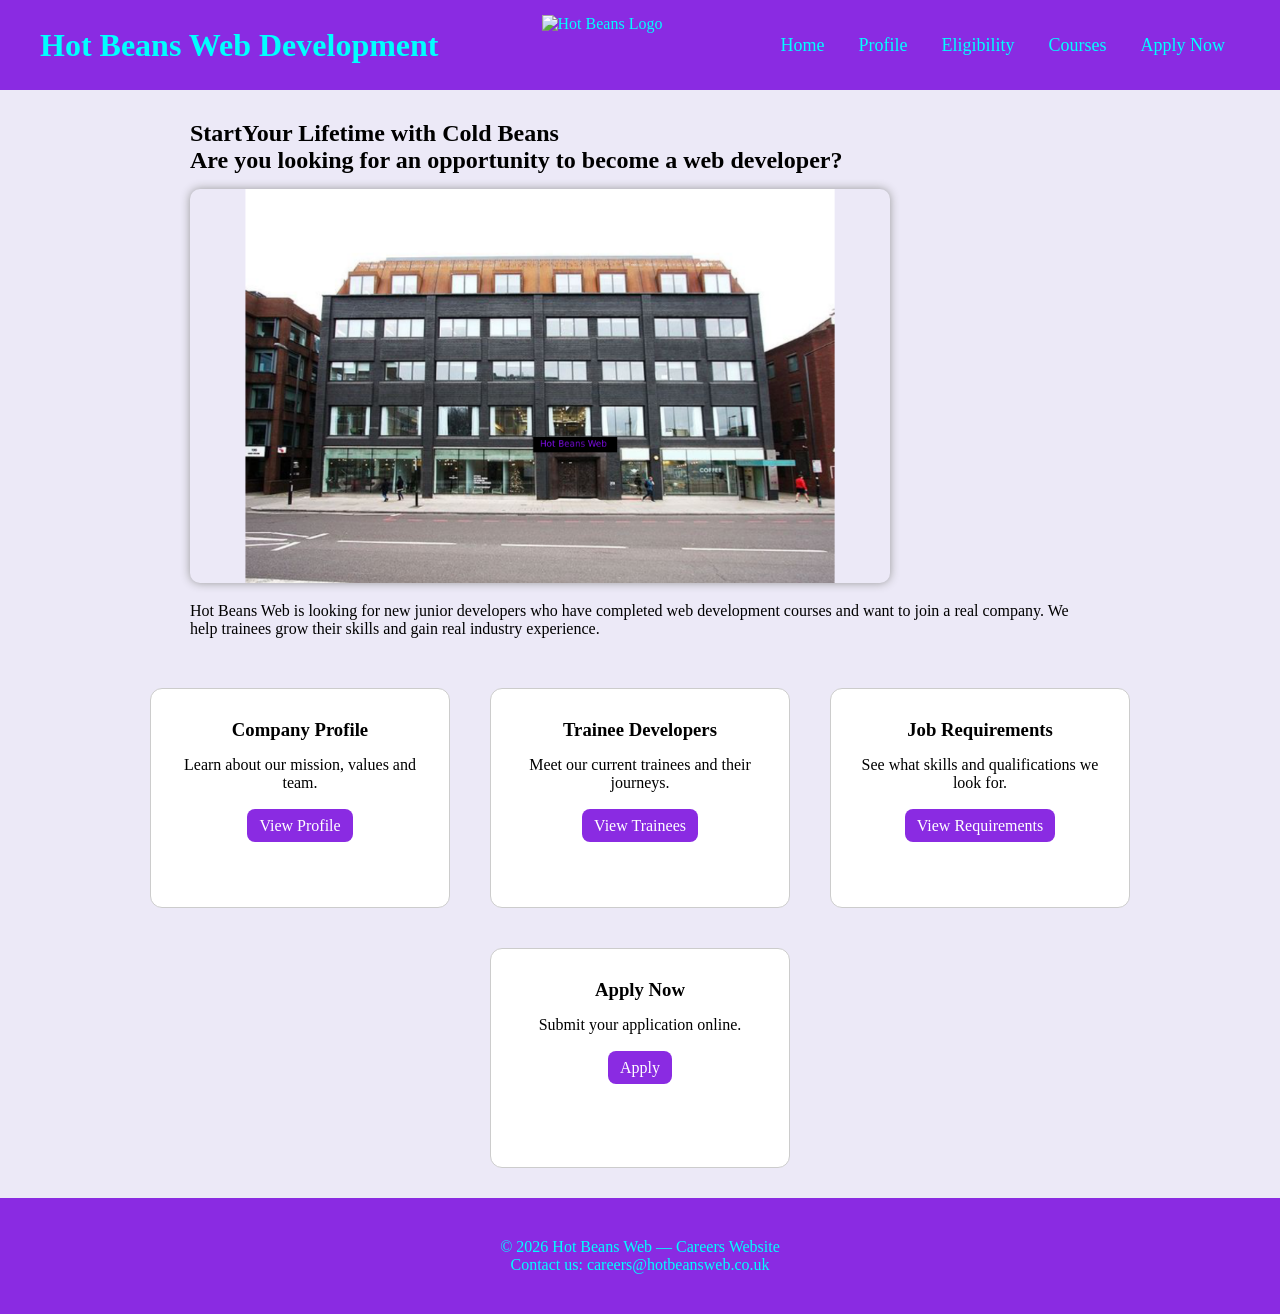
==== index.html @ 2015e25d "Add files via upload" ====
<!doctype html>
<html lang="en">
<head>
    <meta charset="UTF-8">
    <meta name="viewport" content="width=device-width,initial-scale=1.0">
    <link rel="StyleSheet" href="style.css">
    <title>Hot Beans Web - Home Page</title>
</head>

<body>

<header>
  <h1>Hot Beans Web Development</h1>
  <img src="logo.png" alt="Hot Beans Logo">

  <nav class="menu">
    <ul class="navbar">
      <li><a href="index.html">Home</a></li>
      <li><a href="profile.html">Profile</a></li>
      <li><a href="eligibility.html">Eligibility</a></li>
      <li><a href="courses.html">Courses</a></li>
      <li><a href="form2.html">Apply Now</a></li>
    </ul>
  </nav>
</header>

<section class="content-section">

  <div class="content">
    <h1><span>Start</span>Your Lifetime with Cold Beans</h1>
    <h2>Are you looking for an opportunity to become a web developer?</h2>

    <img src="office2.png" class="banner-img" alt="Hot Beans Office">

    <p>Hot Beans Web is looking for new junior developers who have completed web development courses and want to join a real company. 
       We help trainees grow their skills and gain real industry experience.</p>
  </div>

  <section class="home-panels">

    <div class="panel">
      <h3>Company Profile</h3>
      <p>Learn about our mission, values and team.</p>
      <a href="profile.html" class="btn-link">View Profile</a>
    </div>

    <div class="panel">
      <h3>Trainee Developers</h3>
      <p>Meet our current trainees and their journeys.</p>
      <a href="profile.html#trainees" class="btn-link">View Trainees</a>
    </div>

    <div class="panel">
      <h3>Job Requirements</h3>
      <p>See what skills and qualifications we look for.</p>
      <a href="eligibility.html" class="btn-link">View Requirements</a>
    </div>

    <div class="panel">
      <h3>Apply Now</h3>
      <p>Submit your application online.</p>
      <a href="form2.html" class="btn-link">Apply</a>
    </div>

  </section>

</section>

<footer>
  <p>© 2026 Hot Beans Web — Careers Website</p>
  <p>Contact us: careers@hotbeansweb.co.uk</p>
</footer>

</body>
</html>
---- style.css ----
*{
    box-sizing: border-box;
    margin: 0;
    padding: 0;
    font-family: 'Times New Roman', Times, serif;
}

body{
    background-color: #ece9f7; 
    min-height: 100vh;
    display: flex;
    flex-direction: column;
}

/* Header */
header{
    background-color: blueviolet;
    color: aqua;
    display: flex;
    justify-content: space-between;
    align-items: center;
    padding: 15px 40px;
}

header img{
    height: 60px;
}

/* Navigation Bar */
nav ul li{
    list-style: none;
    display: inline-block;
}

nav ul li a{
    text-decoration: none;
    color: aqua;
    padding: 10px 15px;
    font-size: 18px;
    transition: 0.3s;
}

nav ul li a:hover{
    background-color: black;
    border-radius: 10px;
    transform: scale(1.1);
}

/* Content */
.content-section{
    padding: 30px;
    flex: 1;
}

.content{
    max-width: 900px;
    margin: 0 auto 30px auto;
}

.banner-img{
    width: 100%;
    max-width: 700px;
    border-radius: 10px;
    margin: 15px 0;
    box-shadow: 0 0 10px #999;
}

/* Panels */
.home-panels{
    display: flex;
    flex-wrap: wrap;
    gap: 30px;
    justify-content: center;
    margin-top: 40px;
}

.home-panels{
    display: flex;
    flex-wrap: wrap;
    gap: 40px; 
    justify-content: center;
    margin-top: 50px;
}

.panel{
    background-color: white;
    padding: 30px; 
    width: 300px; 
    min-height: 220px; 
    border-radius: 12px;
    border: 1px solid #ccc;
    transition: 0.3s;
    text-align: center;
}

.panel h3{
    margin-bottom: 15px;
}

.panel p{
    margin-bottom: 25px;
}

.panel:hover{
    transform: translateY(-5px);
    box-shadow: 0 0 12px #aaa;
}



.btn-link{
    background-color: blueviolet;
    color: white;
    padding: 8px 12px;
    border-radius: 8px;
    text-decoration: none;
    transition: 0.3s;
}

.btn-link:hover{
    background-color: #5b1fb8;
}

/* Trainees */
.trainee-card{
    display: flex;
    gap: 15px;
    background-color: white;
    padding: 15px;
    border-radius: 10px;
    margin-bottom: 15px;
    border: 1px solid #ccc;
    transition: 0.3s;
}

.trainee-card:hover{
    transform: scale(1.02);
    box-shadow: 0 0 10px #aaa;
}

.trainee-image{
    width: 90px;
    height: 90px;
    border-radius: 50%;
    object-fit: cover;
}

/* Jobs */
.job-card, .course-card{
    background-color: white;
    padding: 20px;
    border-radius: 12px;
    border: 1px solid #ccc;
    margin-bottom: 20px;
    transition: 0.3s;
}

.job-card:hover, .course-card:hover{
    transform: translateX(5px);
    box-shadow: 0 0 10px #aaa;
}

/* applicatio Form */
.form{
    background-color: white;
    padding: 20px;
    border-radius: 12px;
    border: 1px solid #ccc;
}

.input-box{
    margin-bottom: 15px;
    display: flex;
    flex-direction: column;
}

.button1{
    background-color: blueviolet;
    color: white;
    padding: 12px;
    border: none;
    border-radius: 8px;
    transition: 0.3s;
}

.button1:hover{
    background-color: #5b1fb8;
    transform: scale(1.05);
}

/* Footer */
footer{
    background-color: blueviolet;
    color: aqua;
    text-align: center;
    padding: 40px;
    margin-top: 40px;
    width: 100%;
}


body{
    background-color: #ece9f7;
    min-height: 100vh;
    display: flex;
    flex-direction: column;
}

footer{
    margin-top: auto;
}
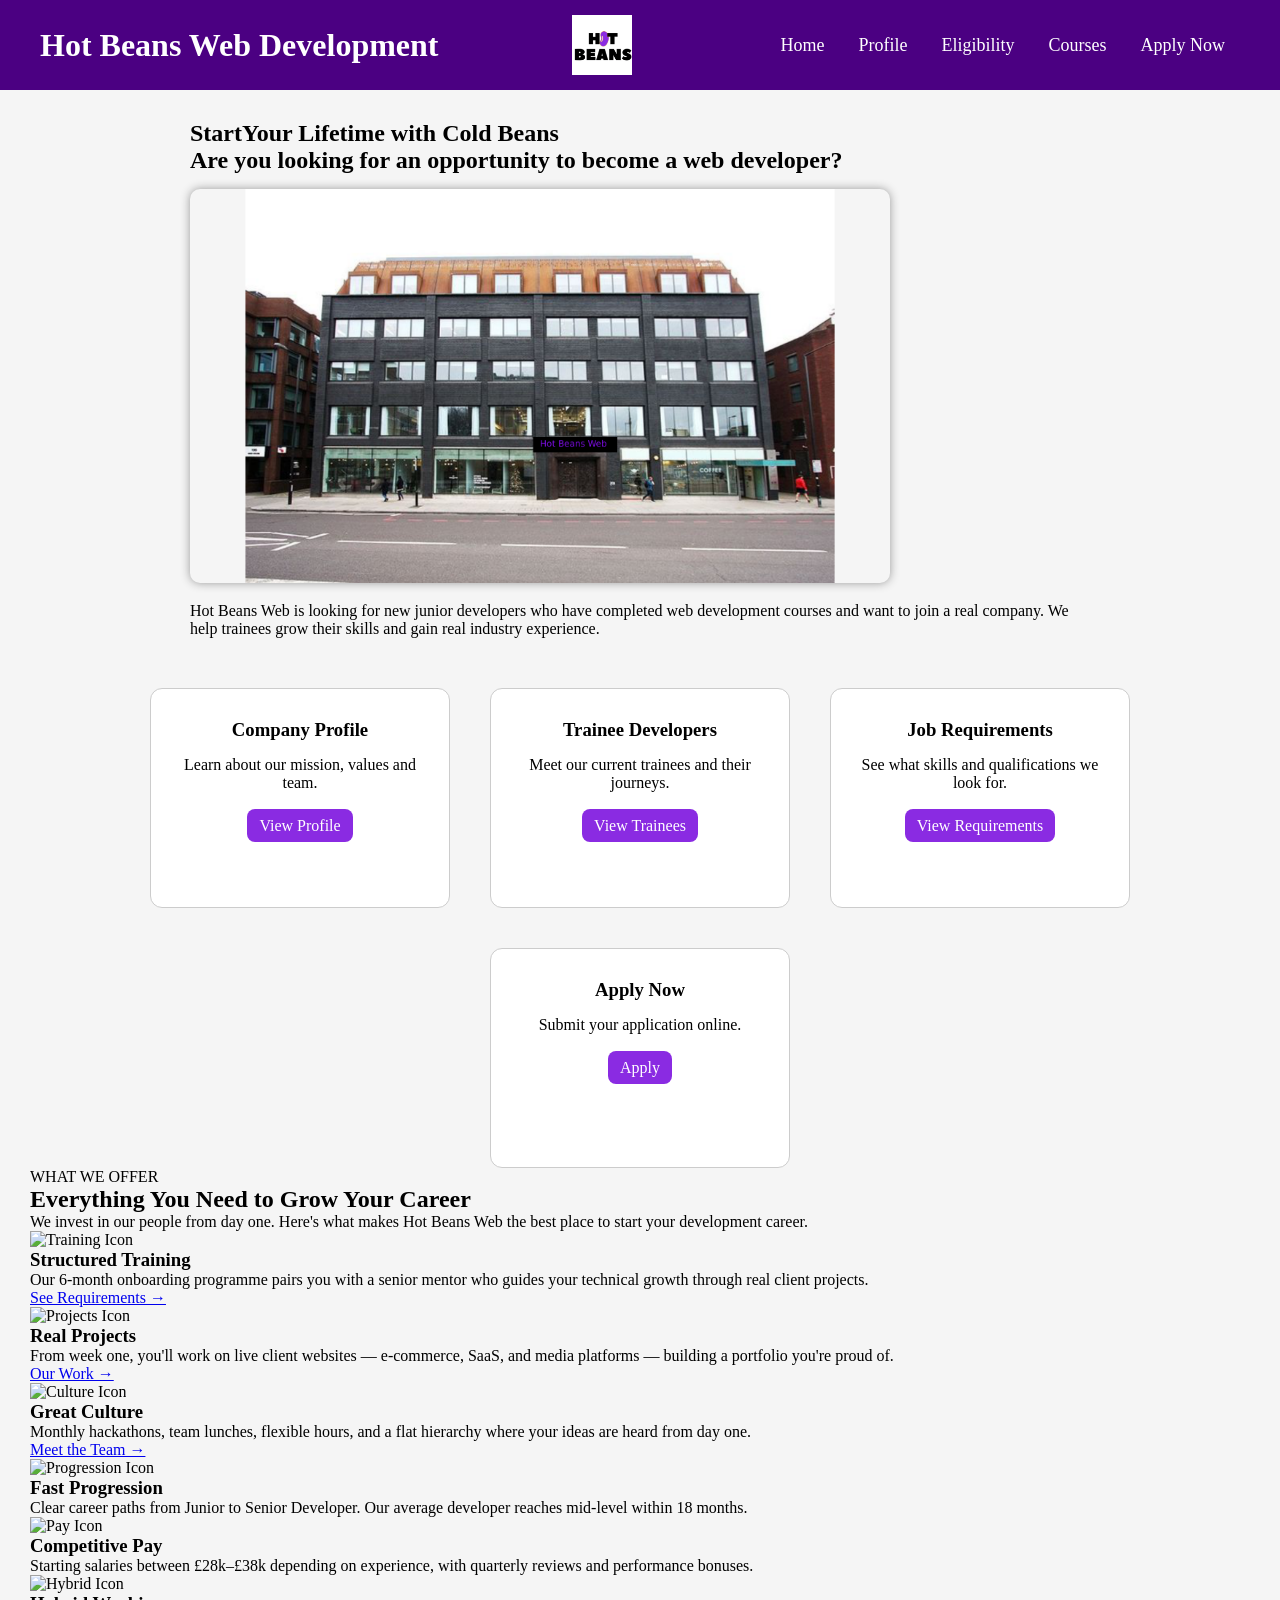
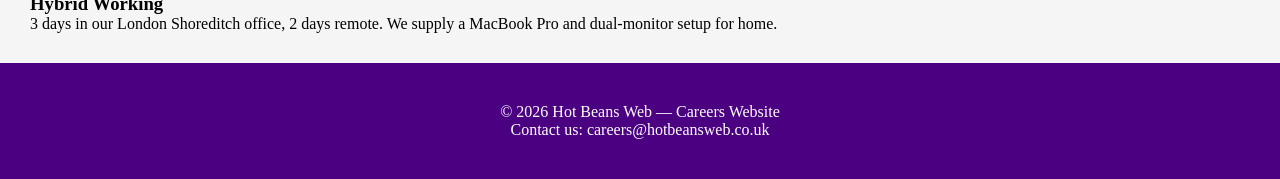
==== commit df35b89a: "index.html" ====
--- a/index.html
+++ b/index.html
@@ -64,6 +64,58 @@
 
   </section>
 
+    <section class="offer-section">
+  <div class="offer-header">
+    <span class="offer-tag">WHAT WE OFFER</span>
+    <h2>Everything You Need to Grow Your Career</h2>
+    <p>We invest in our people from day one. Here's what makes Hot Beans Web the best place to start your development career.</p>
+  </div>
+
+  <div class="offer-grid">
+
+    <div class="offer-card">
+      <img src="training.png" alt="Training Icon" class="offer-icon">
+      <h3>Structured Training</h3>
+      <p>Our 6‑month onboarding programme pairs you with a senior mentor who guides your technical growth through real client projects.</p>
+      <a href="eligibility.html" class="offer-link red">See Requirements →</a>
+    </div>
+
+    <div class="offer-card">
+      <img src="projects.png" alt="Projects Icon" class="offer-icon">
+      <h3>Real Projects</h3>
+      <p>From week one, you'll work on live client websites — e‑commerce, SaaS, and media platforms — building a portfolio you're proud of.</p>
+      <a href="courses.html" class="offer-link blue">Our Work →</a>
+    </div>
+
+    <div class="offer-card">
+      <img src="culture.png" alt="Culture Icon" class="offer-icon">
+      <h3>Great Culture</h3>
+      <p>Monthly hackathons, team lunches, flexible hours, and a flat hierarchy where your ideas are heard from day one.</p>
+      <a href="profile.html#team" class="offer-link green">Meet the Team →</a>
+    </div>
+
+    <div class="offer-card">
+      <img src="progression.png" alt="Progression Icon" class="offer-icon">
+      <h3>Fast Progression</h3>
+      <p>Clear career paths from Junior to Senior Developer. Our average developer reaches mid‑level within 18 months.</p>
+    </div>
+
+    <div class="offer-card">
+      <img src="pay.png" alt="Pay Icon" class="offer-icon">
+      <h3>Competitive Pay</h3>
+      <p>Starting salaries between £28k–£38k depending on experience, with quarterly reviews and performance bonuses.</p>
+    </div>
+
+    <div class="offer-card">
+      <img src="hybrid.png" alt="Hybrid Icon" class="offer-icon">
+      <h3>Hybrid Working</h3>
+      <p>3 days in our London Shoreditch office, 2 days remote. We supply a MacBook Pro and dual‑monitor setup for home.</p>
+    </div>
+
+  </div>
+</section>
+
+
 </section>
 
 <footer>
--- a/style.css
+++ b/style.css
@@ -6,20 +6,25 @@
 }
 
 body{
-    background-color: #ece9f7; 
+    background-color: #F5F5F5; 
     min-height: 100vh;
     display: flex;
     flex-direction: column;
+    font-family: Arial, sans-serif;
 }
 
 /* Header */
 header{
-    background-color: blueviolet;
-    color: aqua;
+    background-color: #4B0082;
+    color: #FFFFFF;
     display: flex;
     justify-content: space-between;
     align-items: center;
     padding: 15px 40px;
+}
+
+header h1{
+    color: #FFFFFF;
 }
 
 header img{
@@ -34,14 +39,14 @@
 
 nav ul li a{
     text-decoration: none;
-    color: aqua;
+    color: #FFFFFF;
     padding: 10px 15px;
     font-size: 18px;
     transition: 0.3s;
 }
 
 nav ul li a:hover{
-    background-color: black;
+    background-color: #8A2BE2;
     border-radius: 10px;
     transform: scale(1.1);
 }
@@ -190,8 +195,8 @@
 
 /* Footer */
 footer{
-    background-color: blueviolet;
-    color: aqua;
+    background-color: #4B0082;
+    color: #FFFFFF;
     text-align: center;
     padding: 40px;
     margin-top: 40px;
@@ -200,7 +205,7 @@
 
 
 body{
-    background-color: #ece9f7;
+    background-color: #F5F5F5;
     min-height: 100vh;
     display: flex;
     flex-direction: column;
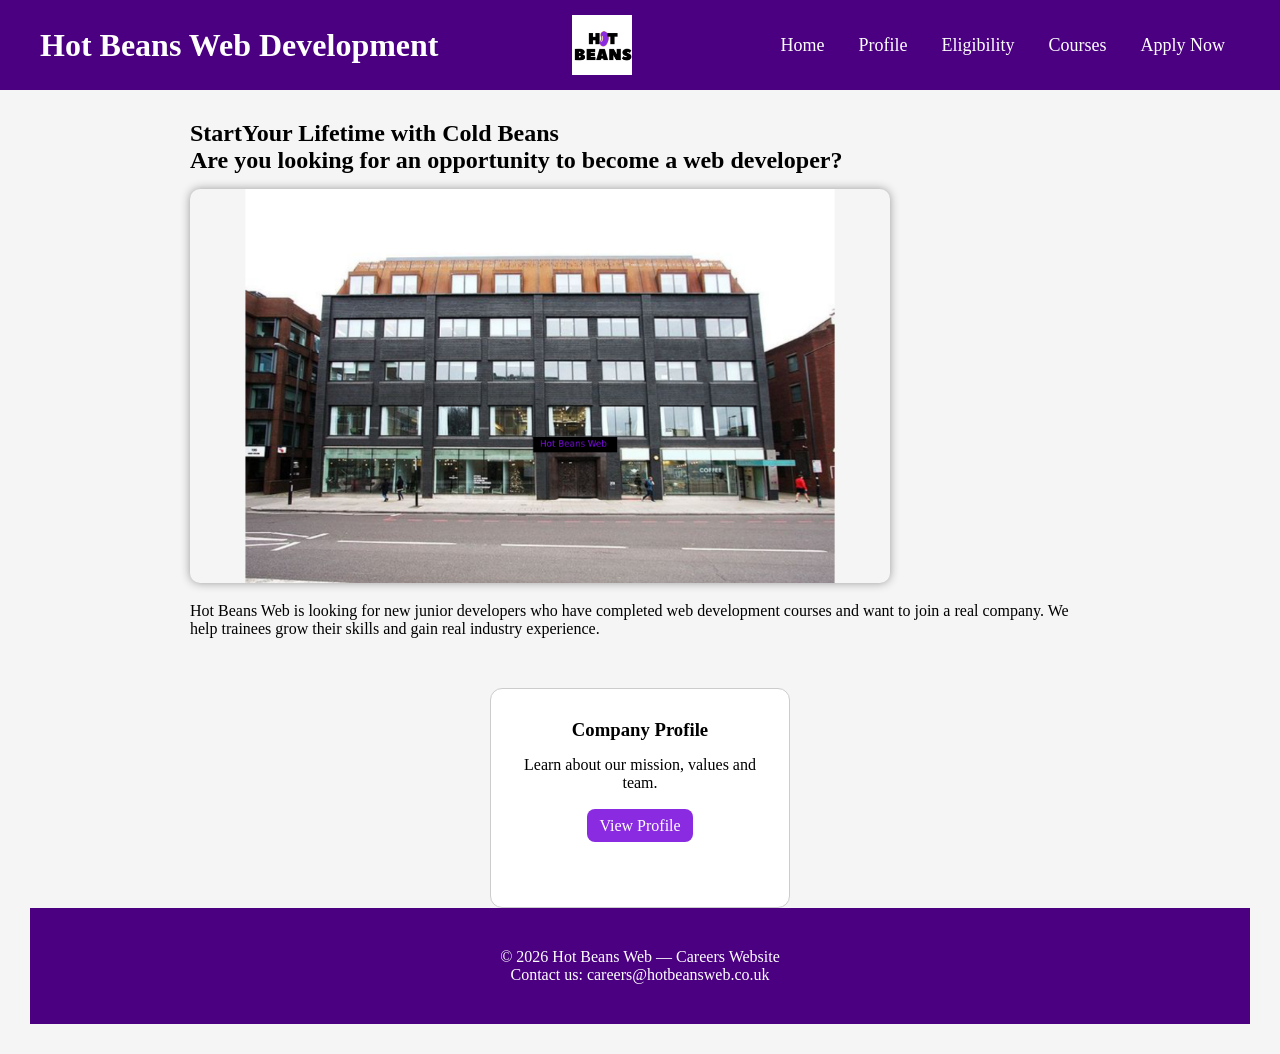
==== commit ed1c5351: "index.html" ====
--- a/index.html
+++ b/index.html
@@ -44,78 +44,6 @@
       <a href="profile.html" class="btn-link">View Profile</a>
     </div>
 
-    <div class="panel">
-      <h3>Trainee Developers</h3>
-      <p>Meet our current trainees and their journeys.</p>
-      <a href="profile.html#trainees" class="btn-link">View Trainees</a>
-    </div>
-
-    <div class="panel">
-      <h3>Job Requirements</h3>
-      <p>See what skills and qualifications we look for.</p>
-      <a href="eligibility.html" class="btn-link">View Requirements</a>
-    </div>
-
-    <div class="panel">
-      <h3>Apply Now</h3>
-      <p>Submit your application online.</p>
-      <a href="form2.html" class="btn-link">Apply</a>
-    </div>
-
-  </section>
-
-    <section class="offer-section">
-  <div class="offer-header">
-    <span class="offer-tag">WHAT WE OFFER</span>
-    <h2>Everything You Need to Grow Your Career</h2>
-    <p>We invest in our people from day one. Here's what makes Hot Beans Web the best place to start your development career.</p>
-  </div>
-
-  <div class="offer-grid">
-
-    <div class="offer-card">
-      <img src="training.png" alt="Training Icon" class="offer-icon">
-      <h3>Structured Training</h3>
-      <p>Our 6‑month onboarding programme pairs you with a senior mentor who guides your technical growth through real client projects.</p>
-      <a href="eligibility.html" class="offer-link red">See Requirements →</a>
-    </div>
-
-    <div class="offer-card">
-      <img src="projects.png" alt="Projects Icon" class="offer-icon">
-      <h3>Real Projects</h3>
-      <p>From week one, you'll work on live client websites — e‑commerce, SaaS, and media platforms — building a portfolio you're proud of.</p>
-      <a href="courses.html" class="offer-link blue">Our Work →</a>
-    </div>
-
-    <div class="offer-card">
-      <img src="culture.png" alt="Culture Icon" class="offer-icon">
-      <h3>Great Culture</h3>
-      <p>Monthly hackathons, team lunches, flexible hours, and a flat hierarchy where your ideas are heard from day one.</p>
-      <a href="profile.html#team" class="offer-link green">Meet the Team →</a>
-    </div>
-
-    <div class="offer-card">
-      <img src="progression.png" alt="Progression Icon" class="offer-icon">
-      <h3>Fast Progression</h3>
-      <p>Clear career paths from Junior to Senior Developer. Our average developer reaches mid‑level within 18 months.</p>
-    </div>
-
-    <div class="offer-card">
-      <img src="pay.png" alt="Pay Icon" class="offer-icon">
-      <h3>Competitive Pay</h3>
-      <p>Starting salaries between £28k–£38k depending on experience, with quarterly reviews and performance bonuses.</p>
-    </div>
-
-    <div class="offer-card">
-      <img src="hybrid.png" alt="Hybrid Icon" class="offer-icon">
-      <h3>Hybrid Working</h3>
-      <p>3 days in our London Shoreditch office, 2 days remote. We supply a MacBook Pro and dual‑monitor setup for home.</p>
-    </div>
-
-  </div>
-</section>
-
-
 </section>
 
 <footer>
--- a/style.css
+++ b/style.css
@@ -126,6 +126,7 @@
     background-color: #5b1fb8;
 }
 
+
 /* Trainees */
 .trainee-card{
     display: flex;
@@ -150,7 +151,7 @@
     object-fit: cover;
 }
 
-/* Jobs */
+/* Jobs*/
 .job-card, .course-card{
     background-color: white;
     padding: 20px;
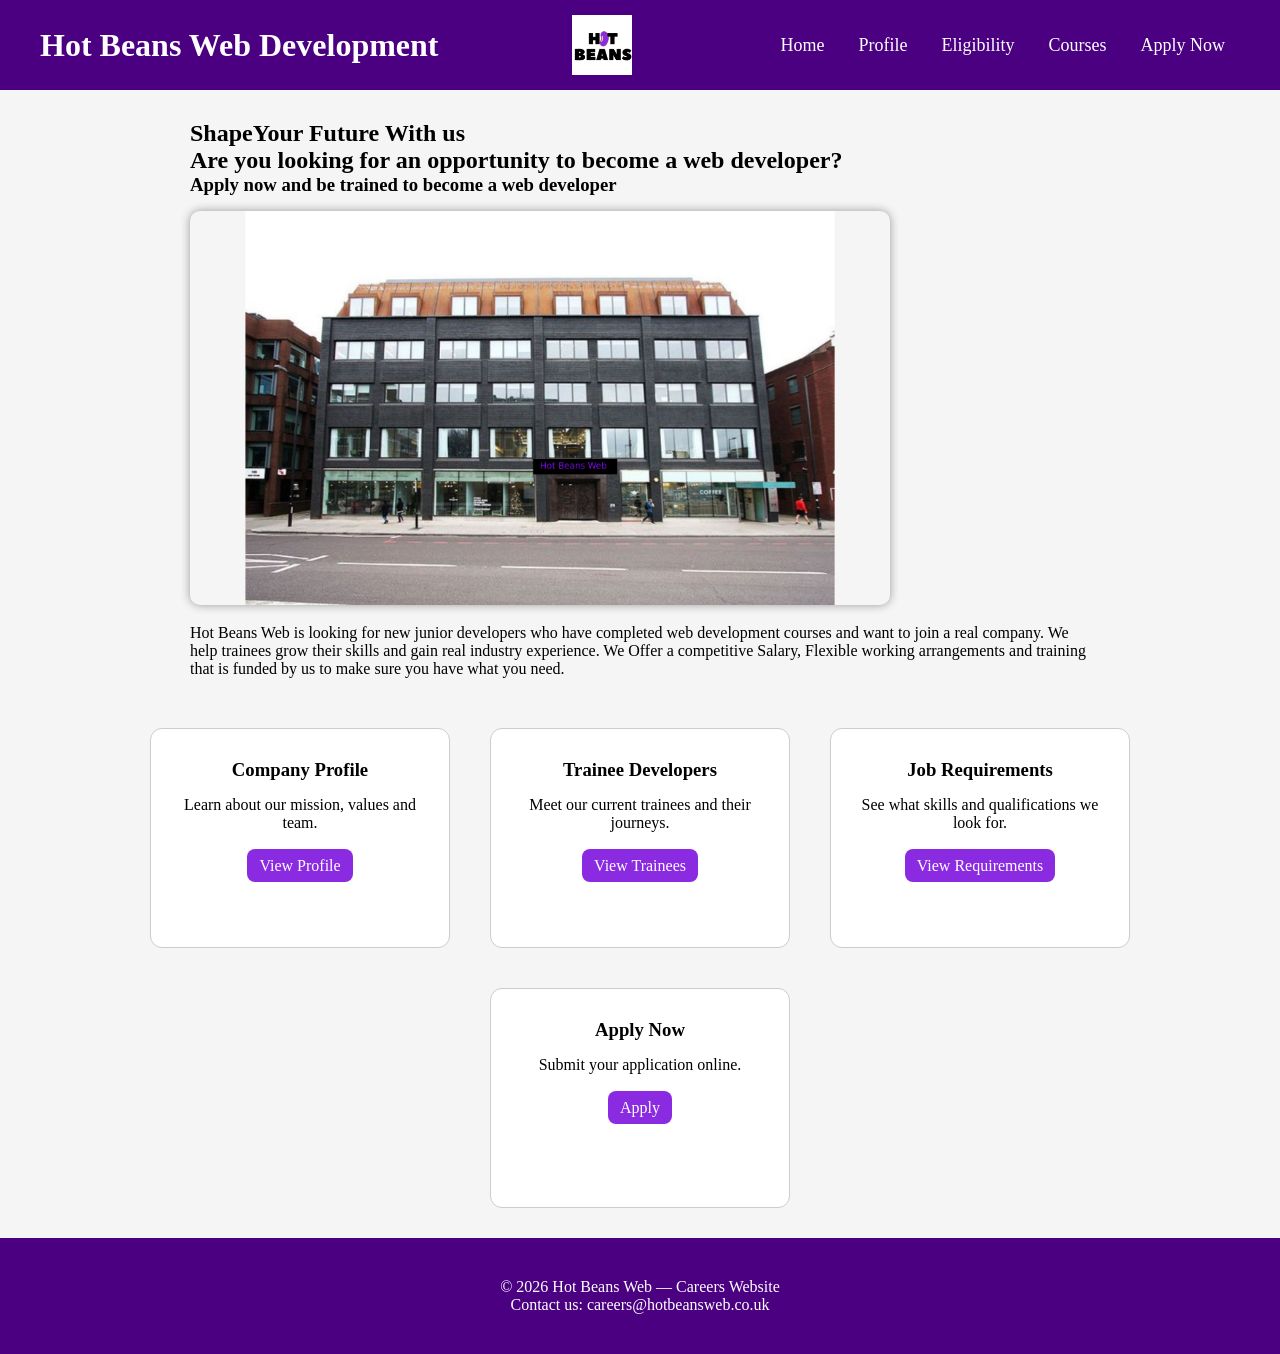
==== commit 0d872795: "index.html" ====
--- a/index.html
+++ b/index.html
@@ -27,13 +27,15 @@
 <section class="content-section">
 
   <div class="content">
-    <h1><span>Start</span>Your Lifetime with Cold Beans</h1>
+    <h1><span>Shape</span>Your Future With us</h1>
     <h2>Are you looking for an opportunity to become a web developer?</h2>
+    <h3>Apply now and be trained to become a web developer</h3>
 
     <img src="office2.png" class="banner-img" alt="Hot Beans Office">
 
     <p>Hot Beans Web is looking for new junior developers who have completed web development courses and want to join a real company. 
-       We help trainees grow their skills and gain real industry experience.</p>
+       We help trainees grow their skills and gain real industry experience. We Offer a competitive Salary, Flexible working arrangements 
+    and training that is funded by us to make sure you have what you need.</p>
   </div>
 
   <section class="home-panels">
@@ -44,6 +46,26 @@
       <a href="profile.html" class="btn-link">View Profile</a>
     </div>
 
+    <div class="panel">
+      <h3>Trainee Developers</h3>
+      <p>Meet our current trainees and their journeys.</p>
+      <a href="profile.html#trainees" class="btn-link">View Trainees</a>
+    </div>
+
+    <div class="panel">
+      <h3>Job Requirements</h3>
+      <p>See what skills and qualifications we look for.</p>
+      <a href="eligibility.html" class="btn-link">View Requirements</a>
+    </div>
+
+    <div class="panel">
+      <h3>Apply Now</h3>
+      <p>Submit your application online.</p>
+      <a href="form2.html" class="btn-link">Apply</a>
+    </div>
+
+  </section>
+
 </section>
 
 <footer>
--- a/style.css
+++ b/style.css
@@ -70,6 +70,69 @@
     box-shadow: 0 0 10px #999;
 }
 
+/* Courses*/
+.courses-section {
+  max-width: 900px;
+  margin: 60px auto;
+  text-align: center;
+  padding: 20px;
+}
+
+.courses-title {
+  font-size: 30px;
+  color: #4B0082;
+  margin-bottom: 10px;
+}
+
+.courses-intro {
+  color: #555;
+  margin-bottom: 30px;
+}
+
+.course-box {
+  margin-bottom: 20px;
+}
+
+.dropdown-btn {
+  background-color: #8A2BE2;
+  color: white;
+  padding: 12px 20px;
+  border: none;
+  border-radius: 8px;
+  cursor: pointer;
+  font-size: 18px;
+  width: 100%;
+  text-align: left;
+  transition: 0.3s;
+}
+
+.dropdown-btn:hover {
+  background-color: #5b1fb8;
+}
+
+.dropdown-content {
+  display: none;
+  background-color: white;
+  border: 1px solid #ccc;
+  border-radius: 8px;
+  margin-top: 5px;
+  padding: 10px;
+  text-align: left;
+}
+
+.dropdown-content a {
+  display: block;
+  color: #4B0082;
+  text-decoration: none;
+  padding: 8px 0;
+  transition: 0.3s;
+}
+
+.dropdown-content a:hover {
+  color: #8A2BE2;
+}
+
+
 /* Panels */
 .home-panels{
     display: flex;
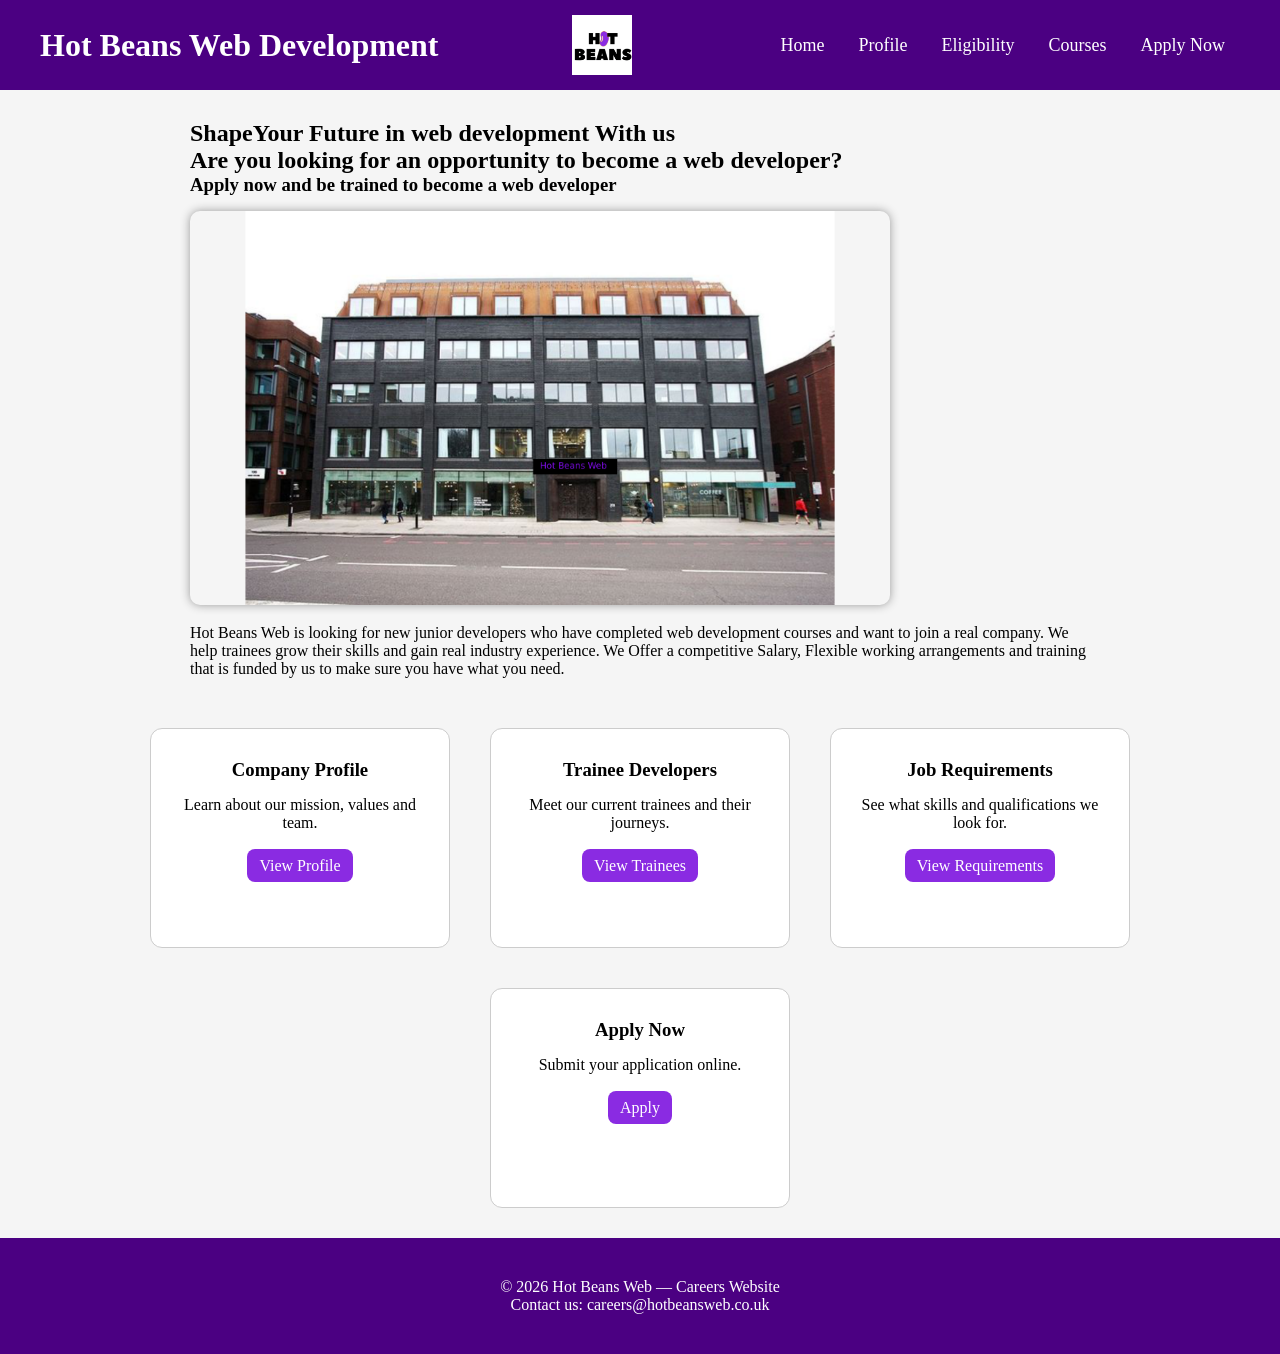
==== commit 3cca292f: "index.html" ====
--- a/index.html
+++ b/index.html
@@ -27,7 +27,7 @@
 <section class="content-section">
 
   <div class="content">
-    <h1><span>Shape</span>Your Future With us</h1>
+    <h1><span>Shape</span>Your Future in web development With us</h1>
     <h2>Are you looking for an opportunity to become a web developer?</h2>
     <h3>Apply now and be trained to become a web developer</h3>
 
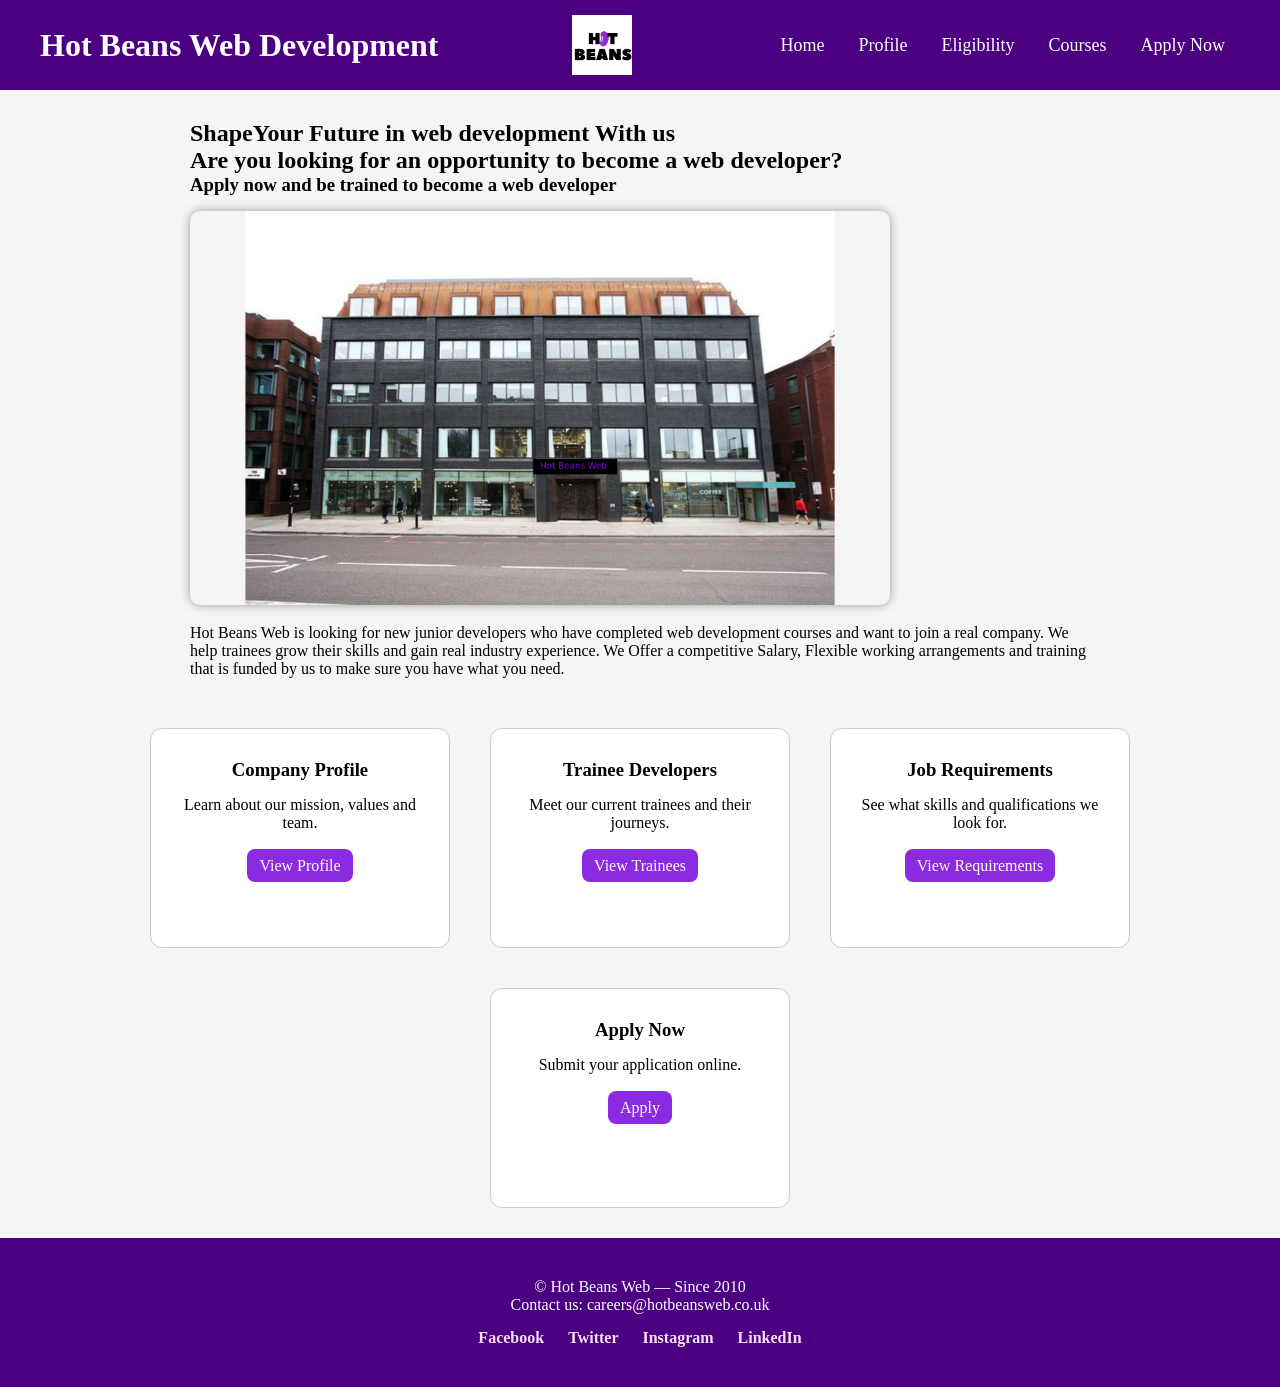
==== commit ee867222: "Add files via upload" ====
--- a/index.html
+++ b/index.html
@@ -69,9 +69,17 @@
 </section>
 
 <footer>
-  <p>© 2026 Hot Beans Web — Careers Website</p>
+  <p>© Hot Beans Web — Since 2010</p>
   <p>Contact us: careers@hotbeansweb.co.uk</p>
+
+  <div class="social-links">
+    <a href="https://facebook.com" target="_blank">Facebook</a>
+    <a href="https://twitter.com" target="_blank">Twitter</a>
+    <a href="https://instagram.com" target="_blank">Instagram</a>
+    <a href="https://linkedin.com" target="_blank">LinkedIn</a>
+  </div>
 </footer>
+
 
 </body>
 </html>
--- a/style.css
+++ b/style.css
@@ -70,7 +70,8 @@
     box-shadow: 0 0 10px #999;
 }
 
-/* Courses*/
+/* Couse  */
+
 .courses-section {
   max-width: 900px;
   margin: 60px auto;
@@ -86,50 +87,63 @@
 
 .courses-intro {
   color: #555;
+  text-algin: center;
   margin-bottom: 30px;
 }
 
-.course-box {
-  margin-bottom: 20px;
-}
-
-.dropdown-btn {
-  background-color: #8A2BE2;
-  color: white;
-  padding: 12px 20px;
-  border: none;
-  border-radius: 8px;
-  cursor: pointer;
-  font-size: 18px;
-  width: 100%;
-  text-align: left;
-  transition: 0.3s;
-}
-
-.dropdown-btn:hover {
-  background-color: #5b1fb8;
-}
-
-.dropdown-content {
-  display: none;
-  background-color: white;
-  border: 1px solid #ccc;
-  border-radius: 8px;
-  margin-top: 5px;
-  padding: 10px;
-  text-align: left;
-}
-
-.dropdown-content a {
-  display: block;
-  color: #4B0082;
-  text-decoration: none;
-  padding: 8px 0;
-  transition: 0.3s;
-}
-
-.dropdown-content a:hover {
-  color: #8A2BE2;
+.courses-panels {
+    display: flex;
+    flex-wrap: wrap;
+    gap: 60px; 
+    justify-content: center;
+    margin-top: 50px;
+}
+
+.courses-addition {
+    color:#555;
+    text-align: center;
+    margin-bottom: 30px;
+
+}
+
+.course-panel {
+    background-color: white;
+    padding: 35px; 
+    width: 360px; 
+    min-height: 320px; 
+    border-radius: 14px;
+    border: 1px solid #ccc;
+    text-align: center;
+    transition: 0.3s;
+    box-shadow: 0 0 12px rgba(0,0,0,0.08);
+}
+
+.course-panel:hover {
+    transform: translateY(-6px);
+    box-shadow: 0 0 18px rgba(0,0,0,0.18);
+}
+
+.course-panel h3 {
+    text-align: Center;
+    margin-bottom: 18px;
+    color: #4B0082;
+    font-size: 24px;
+}
+
+.course-panel p {
+    text-align: Center;
+    margin-bottom: 25px;
+    color: #333;
+    font-size: 16px;
+}
+
+.course-panel .btn-link {
+    display: block;
+    margin: 10px auto;
+    width: 85%;
+    text-align: center;
+    padding: 10px;
+    font-size: 16px;
 }
 
 
@@ -229,6 +243,9 @@
     box-shadow: 0 0 10px #aaa;
 }
 
+
+
+
 /* applicatio Form */
 .form{
     background-color: white;
@@ -257,6 +274,12 @@
     transform: scale(1.05);
 }
 
+.dropdown-content {
+  display: none;
+  overflow: hidden;
+}
+
+
 /* Footer */
 footer{
     background-color: #4B0082;
@@ -276,5 +299,28 @@
 }
 
 footer{
+    background-color: #4B0082;
+    color: #FFFFFF;
+    text-align: center;
+    padding: 40px;
     margin-top: auto;
-}
+    width: 100%;
+}
+
+.social-links {
+    margin-top: 15px;
+}
+
+.social-links a {
+    color: #FFDFFF;
+    margin: 0 10px;
+    text-decoration: none;
+    font-weight: bold;
+    transition: 0.3s;
+}
+
+.social-links a:hover {
+    color: #FFFFFF;
+    text-decoration: underline;
+}
+
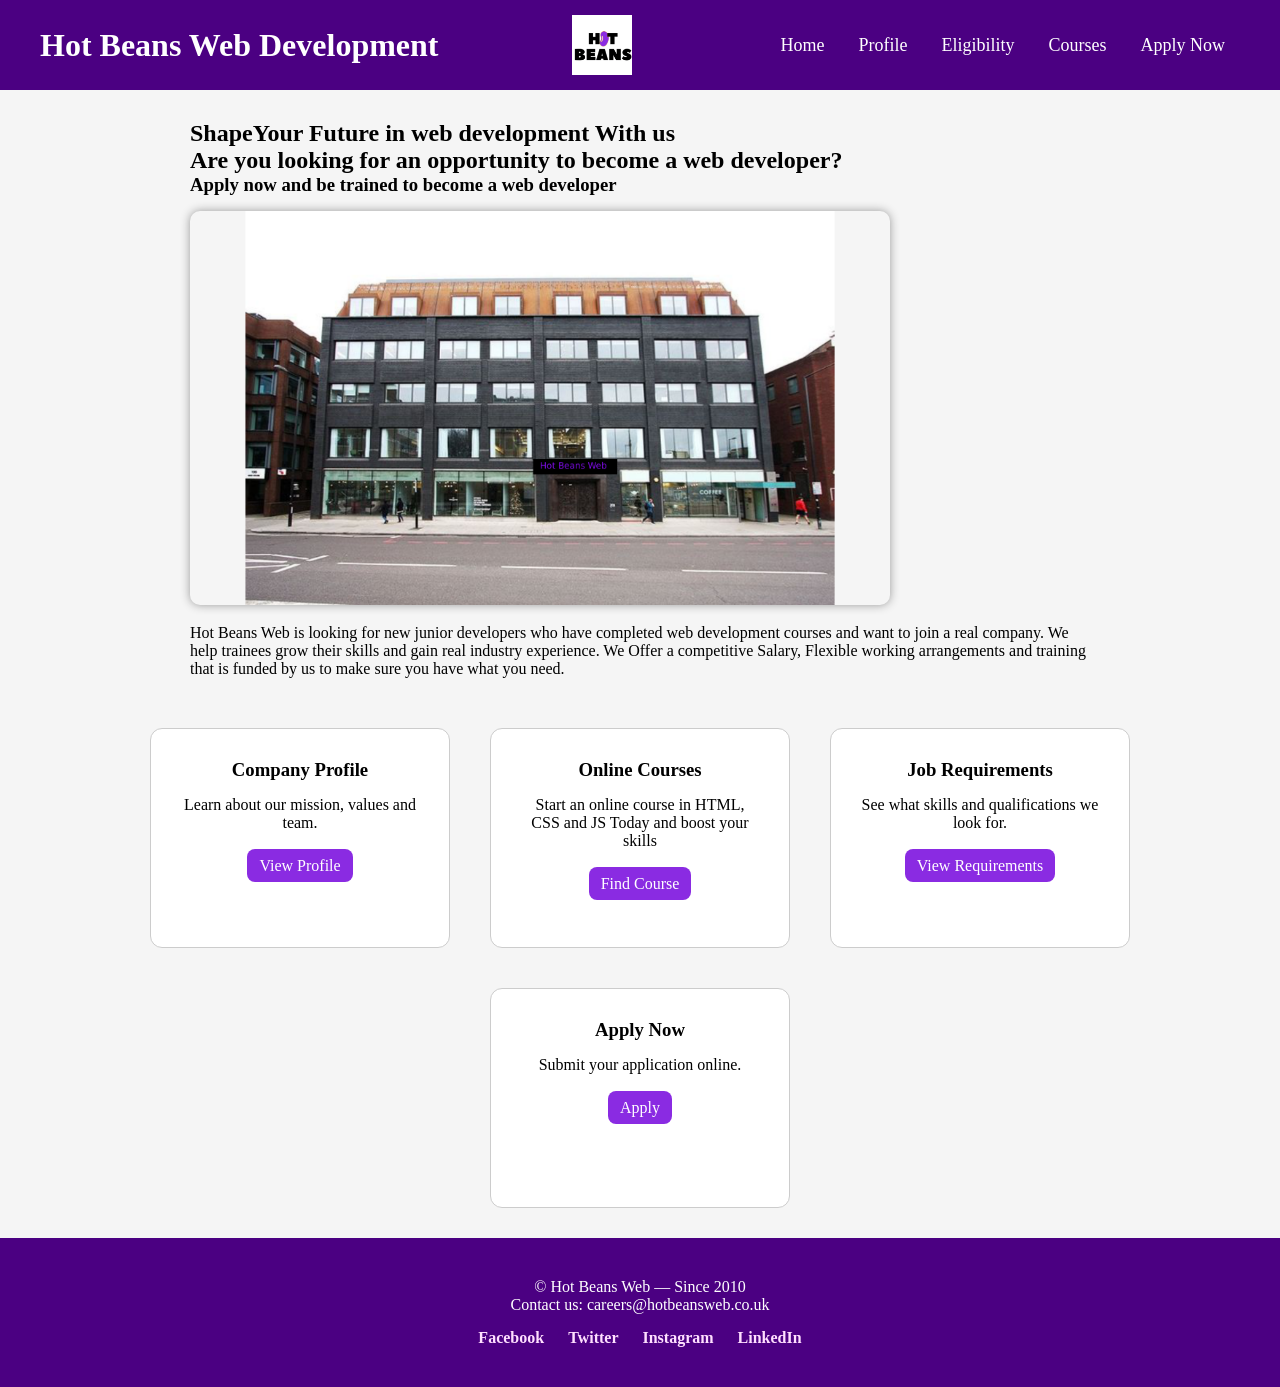
==== commit a8057337: "index.html" ====
--- a/index.html
+++ b/index.html
@@ -47,9 +47,9 @@
     </div>
 
     <div class="panel">
-      <h3>Trainee Developers</h3>
-      <p>Meet our current trainees and their journeys.</p>
-      <a href="profile.html#trainees" class="btn-link">View Trainees</a>
+      <h3>Online Courses</h3>
+      <p>Start an online course in HTML, CSS and JS Today and boost your skills</p>
+      <a href="courses.html" class="btn-link">Find Course</a>
     </div>
 
     <div class="panel">
--- a/style.css
+++ b/style.css
@@ -102,7 +102,7 @@
 .courses-addition {
     color:#555;
     text-align: center;
-    margin-bottom: 30px;
+    
 
 }
 
@@ -286,23 +286,6 @@
     color: #FFFFFF;
     text-align: center;
     padding: 40px;
-    margin-top: 40px;
-    width: 100%;
-}
-
-
-body{
-    background-color: #F5F5F5;
-    min-height: 100vh;
-    display: flex;
-    flex-direction: column;
-}
-
-footer{
-    background-color: #4B0082;
-    color: #FFFFFF;
-    text-align: center;
-    padding: 40px;
     margin-top: auto;
     width: 100%;
 }
@@ -324,3 +307,5 @@
     text-decoration: underline;
 }
 
+
+
